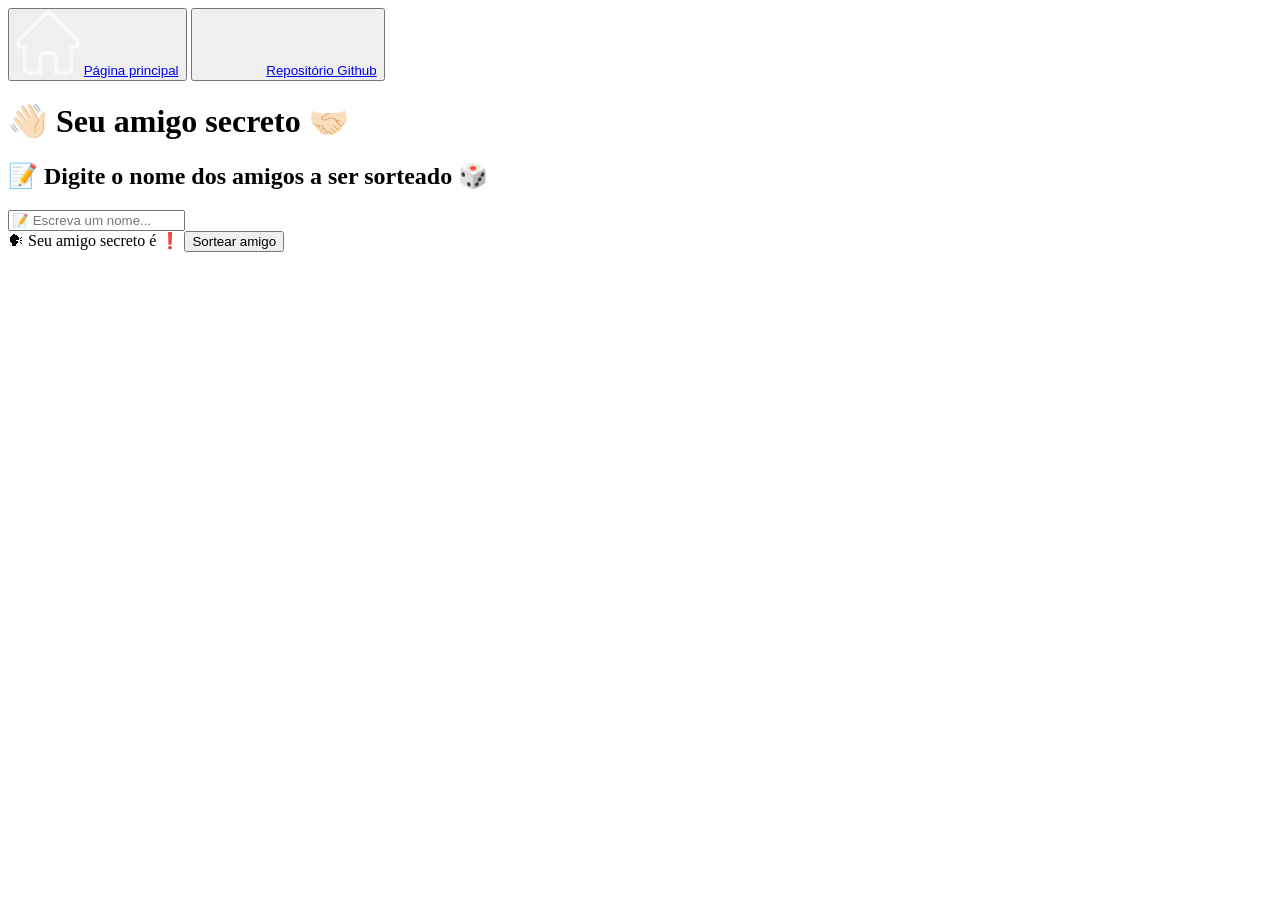
==== ChallengeSecretFriend/challengeSecretFriend.html @ 0c1dd243 "feat: Adição da p´´agina global indicadora dos projetos e seus links de redirecionamento" ====
<!DOCTYPE html>
<html lang="pt-br">
  <head>
    <meta charset="UTF-8" />
    <meta name="viewport" content="width=device-width, initial-scale=1.0" />
    <link rel="shortcut icon" href="image/handshake.png" type="image/x-icon" />
    <link rel="stylesheet" href="ChallengeSecretFriend.css" />
    <script src="challengeSecretFriend.js" defer></script>
    <title>👀 Amigo secreto 🎲</title>
  </head>
  <body>
    <section class="socialMidiaAndHome">

      <button>
        <img src="image/home.png" alt="home" />
        <a href="../index.html">Página principal</a>
      </button>

      <button>
        <img src="image/iconGithub.png" alt="iconGithub" />
        <a href="https://github.com/DavidDevFull/Challenges"
          >Repositório Github
        </a>
      </button>
    </section>

    <header class="headerTitle"><h1>👋🏻 Seu amigo secreto 🤝🏻</h1></header>
    <section class="containElementsMain">
      <h2>📝 Digite o nome dos amigos a ser sorteado 🎲</h2>
      <input
        type="text"
        id="ipnAddNewFriend"
        placeholder="📝 Escreva um nome..."
      />
      <div id="divListFriend"></div>
      <span id="spanFriendDrawn">🗣 Seu amigo secreto é ❗</span>
      <button id="btnDrawFriend">Sortear amigo</button>
    </section>
  </body>
</html>
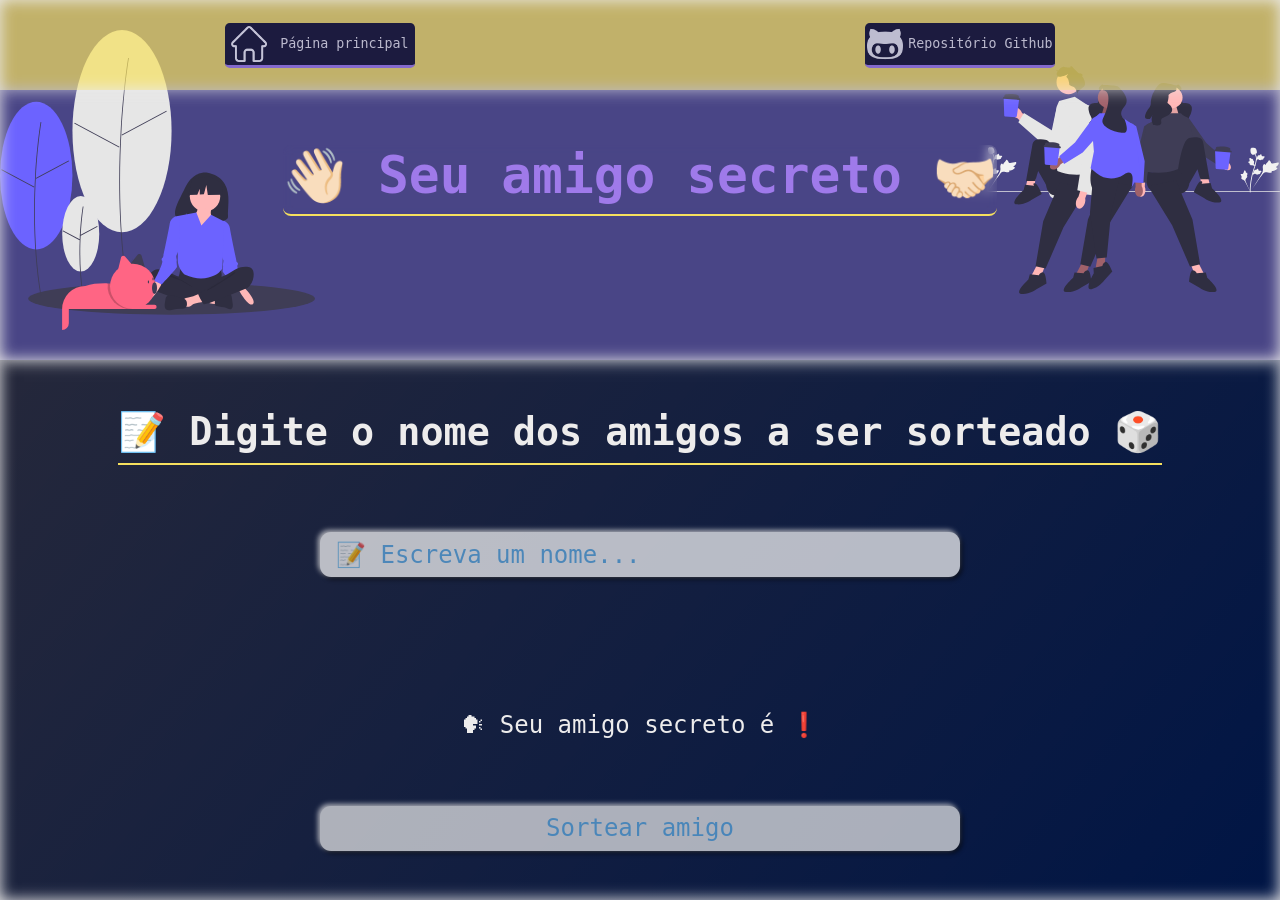
==== commit 88580823: "fix: Corrigindo erro do css secretFriend" ====
--- a/ChallengeSecretFriend/challengeSecretFriend.html
+++ b/ChallengeSecretFriend/challengeSecretFriend.html
@@ -4,7 +4,7 @@
     <meta charset="UTF-8" />
     <meta name="viewport" content="width=device-width, initial-scale=1.0" />
     <link rel="shortcut icon" href="image/handshake.png" type="image/x-icon" />
-    <link rel="stylesheet" href="ChallengeSecretFriend.css" />
+    <link rel="stylesheet" href="challengeSecretFriend.css" />
     <script src="challengeSecretFriend.js" defer></script>
     <title>👀 Amigo secreto 🎲</title>
   </head>
--- a/ChallengeSecretFriend/challengeSecretFriend.css
+++ b/ChallengeSecretFriend/challengeSecretFriend.css
@@ -0,0 +1,194 @@
+@import url("https://fonts.googleapis.com/css2?family=Share+Tech+Mono&display=swap");
+
+:root {
+  --blue_Dark: #0a0a22;
+  --blue_Of_Course: #63b3ed;
+  --purble_Of_Course: #9f7aea;
+  --yellow: #f6e05e;
+  --white: #edecec;
+}
+* {
+  padding: 0;
+  margin: 0;
+  box-sizing: border-box;
+  font-family: "Share Tech Mono", monospace;
+  border: none;
+  outline: none;
+  text-decoration: none;
+}
+*::-webkit-scrollbar{
+  width: 0;
+  background: transparent;
+}
+body {
+  background: linear-gradient(
+    130deg,
+    rgba(0, 0, 17, 0.83) 0%,
+    rgba(0, 21, 69, 1) 100%
+  );
+  color: var(--white);
+  font-family: "Orbitron", sans-serif;
+  box-shadow: inset 0 0 15px 0 var(--white);
+  height: 100dvh;
+}
+body::after {
+  content: "";
+  position: fixed;
+  top: 0;
+  left: 0;
+  width: 100%;
+  pointer-events: none;
+  background-image: radial-gradient(
+    var(--purble_Of_Course) 1px,
+    transparent 1px
+  );
+  background-size: 5px 5px;
+  opacity: 0.2;
+}
+/*Barra com buttons no topo da página*/
+.socialMidiaAndHome {
+  width: 100%;
+  height: 10dvh;
+  position: fixed;
+  top: 0;
+  left: 0;
+  background: var(--yellow);
+  box-shadow: 0 0 15px 0 var(--white), inset 0 0 15px 0 var(--white);
+  display: flex;
+  justify-content: space-around;
+  align-items: center;
+  opacity: 0.7;
+}
+.socialMidiaAndHome button {
+  width: 190px;
+  height: 5dvh;
+  border-radius: 0.3rem;
+  cursor: pointer;
+  border-bottom: solid var(--purble_Of_Course) 3px;
+  background: var(--blue_Dark);
+  display: flex;
+  justify-content: space-around;
+  align-items: center;
+  color: var(--white);
+  transition: .3s ease-in-out;
+}
+.socialMidiaAndHome button a{
+  color: var(--white);
+}
+
+.socialMidiaAndHome button img {
+  width: 4dvh;
+}
+.socialMidiaAndHome button:hover {
+  border-bottom: solid var(--blue_Of_Course) 3px;
+}
+/* Imagens e titulo da página */
+.headerTitle {
+  width: 100%;
+  height: 40dvh;
+  background-color: #494586;
+  box-shadow: 0 0 15px 0 var(--white), inset 0 0 15px 0 var(--white);
+
+  background-image: url("image/animalFriendship.svg"),
+    url("image/groupOffriends.svg");
+  background-repeat: no-repeat, no-repeat;
+  background-position: left center, right center;
+  background-size: 35vh, 35vh;
+
+  display: flex;
+  justify-content: center;
+  align-items: center;
+
+  font-size: clamp(0.8rem, 2vw, 2.5rem);
+}
+.headerTitle h1 {
+  color: var(--purble_Of_Course);
+  border-bottom: solid var(--yellow) 2px;
+  padding-bottom: 0.5rem;
+  backdrop-filter: blur(5px);
+  border-radius: 0.5rem;
+}
+
+.containElementsMain {
+  display: flex;
+  align-items: center;
+  justify-content: space-around;
+  flex-direction: column;
+  height: 60dvh;
+  padding: 1rem;
+}
+.containElementsMain h2 {
+  font-size: clamp(0.8rem, 3vw, 2.5rem);
+  font-weight: bold;
+  border-bottom: solid var(--yellow) 2px;
+  padding-bottom: 0.5rem;
+}
+
+/* Input e button de interação */
+#ipnAddNewFriend,
+#btnDrawFriend {
+  width: clamp(250px, 50vw, 990px);
+  height: 45px;
+  color: var(--blue_Of_Course);
+  font-size: clamp(0.7rem, 2vw, 1.5rem);
+  border-radius: 0.7rem;
+  box-shadow: -2px -2px 5px 0 var(--white), 2px 2px 5px 0 black;
+  opacity: 0.7;
+  transition: 0.3s ease-in-out;
+}
+#ipnAddNewFriend {
+  padding-left: 1rem;
+}
+#ipnAddNewFriend::placeholder {
+  color: var(--blue_Of_Course);
+}
+#btnDrawFriend {
+  cursor: pointer;
+}
+
+#ipnAddNewFriend:focus,
+#btnDrawFriend:hover {
+  opacity: 1;
+}
+#spanFriendDrawn {
+  font-size: clamp(1.2rem, 2vw, 1.5rem);
+}
+
+/* Div resposável por mostrar e organizar os nome para o usuário*/
+
+div#divListFriend.styleDiv {
+  width: clamp(250px, 50vw, 990px);
+  padding: 0 1.5rem;
+  max-height: 150px;
+  border-radius: 0.7rem;
+  display: flex;
+  justify-content: center;
+  align-items: center;
+  flex-wrap: wrap;
+  gap: 1.5rem;
+  overflow: hidden;
+  overflow-y: scroll;
+  transition: 0.5s ease-in-out;
+  box-shadow: 0 0 15px 0 var(--white), inset 0 0 15px 0 var(--white);
+}
+div#divListFriend.styleDiv span {
+  padding: 0.7rem;
+  border-bottom: solid var(--yellow) 2px;
+}
+input#ipnAddNewFriend.ipnVoid, button#btnDrawFriend.listFriendVoid {
+  animation: errorIpn 5s ease-in-out forwards;
+  box-shadow: 0 0 20px 0 red;
+}
+
+/* Quando o output for vazio irá chamar está animação */
+@keyframes errorIpn {
+  0% {
+    box-shadow: 0 0 20px 0 orange;
+  }
+  50% {
+    box-shadow: 0 0 15px 0 red;
+  }
+  100% {
+    box-shadow: -2px -2px 5px 0 var(--white), 2px 2px 5px 0 black;
+  }
+}
